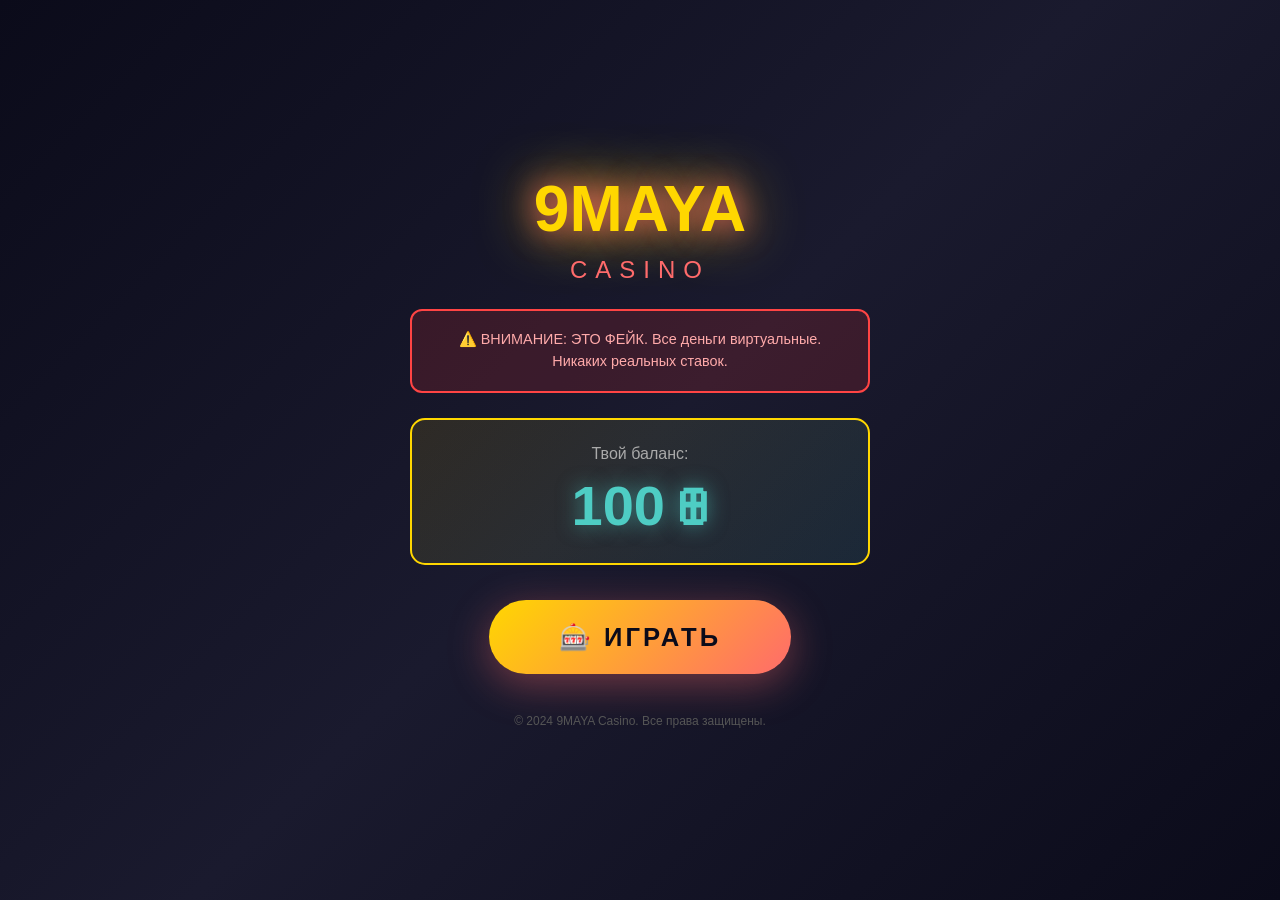
==== index.html @ 969b262f "пуш" ====
<!DOCTYPE html>
<html lang="ru">
<head>
    <meta charset="UTF-8">
    <meta name="viewport" content="width=device-width, initial-scale=1.0">
    <title>9MAYA Casino - Вход</title>
    <link rel="stylesheet" href="cjs/style.css">
</head>
<body>
    <div class="container">
        <div class="logo">
            <h1>9MAYA</h1>
            <p>CASINO</p>
        </div>
        
        <div class="disclaimer">
            ⚠️ ВНИМАНИЕ: ЭТО ФЕЙК. Все деньги виртуальные. Никаких реальных ставок.
        </div>

        <div class="balance-card">
            <p class="balance-label">Твой баланс:</p>
            <div class="balance-amount" id="balance">100 Ꚛ</div>
        </div>

        <button class="play-btn" id="playBtn">
            🎰 ИГРАТЬ
        </button>

        <div class="footer">
            <p>© 2024 9MAYA Casino. Все права защищены.</p>
        </div>
    </div>

    <script>
        const balance = parseInt(localStorage.getItem('maya_balance')) || 100;
        document.getElementById('balance').textContent = balance + ' Ꚛ';
        
        document.getElementById('playBtn').addEventListener('click', () => {
            window.location.href = 'game.html';
        });
    </script>
</body>
</html>
---- cjs/style.css ----
* { margin: 0; padding: 0; box-sizing: border-box; }

body {
    font-family: 'Arial', sans-serif;
    background: linear-gradient(135deg, #0b0b1a 0%, #1a1a2e 50%, #0b0b1a 100%);
    color: #fff;
    min-height: 100vh;
    display: flex;
    justify-content: center;
    align-items: center;
    overflow: hidden;
}

.container {
    text-align: center;
    padding: 30px 20px;
    max-width: 500px;
    width: 100%;
    animation: fadeIn 0.8s ease;
}

@keyframes fadeIn {
    from { opacity: 0; transform: translateY(20px); }
    to { opacity: 1; transform: translateY(0); }
}

.logo h1 {
    font-size: 4em;
    color: #ffd700;
    text-shadow: 0 0 30px #ff6b6b, 0 0 60px #ffd700;
    margin-bottom: 10px;
}

.logo p {
    font-size: 1.5em;
    color: #ff6b6b;
    letter-spacing: 8px;
}

.disclaimer {
    background: rgba(255, 50, 50, 0.15);
    border: 2px solid #ff4444;
    padding: 18px;
    margin: 25px 0;
    border-radius: 12px;
    font-size: 0.9em;
    line-height: 1.5;
    color: #ffaaaa;
}

.balance-card {
    background: linear-gradient(135deg, rgba(255, 215, 0, 0.1), rgba(78, 205, 196, 0.1));
    border: 2px solid #ffd700;
    padding: 25px;
    border-radius: 15px;
    margin: 25px 0;
}

.balance-label {
    color: #aaa;
    font-size: 1em;
    margin-bottom: 10px;
}

.balance-amount {
    font-size: 3.5em;
    font-weight: bold;
    color: #4ecdc4;
    text-shadow: 0 0 20px rgba(78, 205, 196, 0.6);
}

.play-btn {
    background: linear-gradient(135deg, #ffd700, #ff6b6b);
    border: none;
    padding: 22px 70px;
    font-size: 1.6em;
    font-weight: bold;
    color: #0b0b1a;
    border-radius: 50px;
    cursor: pointer;
    text-transform: uppercase;
    letter-spacing: 3px;
    box-shadow: 0 10px 40px rgba(255, 107, 107, 0.4);
    transition: transform 0.2s, box-shadow 0.2s;
    margin-top: 10px;
}

.play-btn:hover {
    transform: scale(1.08);
    box-shadow: 0 15px 50px rgba(255, 107, 107, 0.6);
}

.play-btn:active {
    transform: scale(0.97);
}

.footer {
    margin-top: 40px;
    color: #555;
    font-size: 0.75em;
}
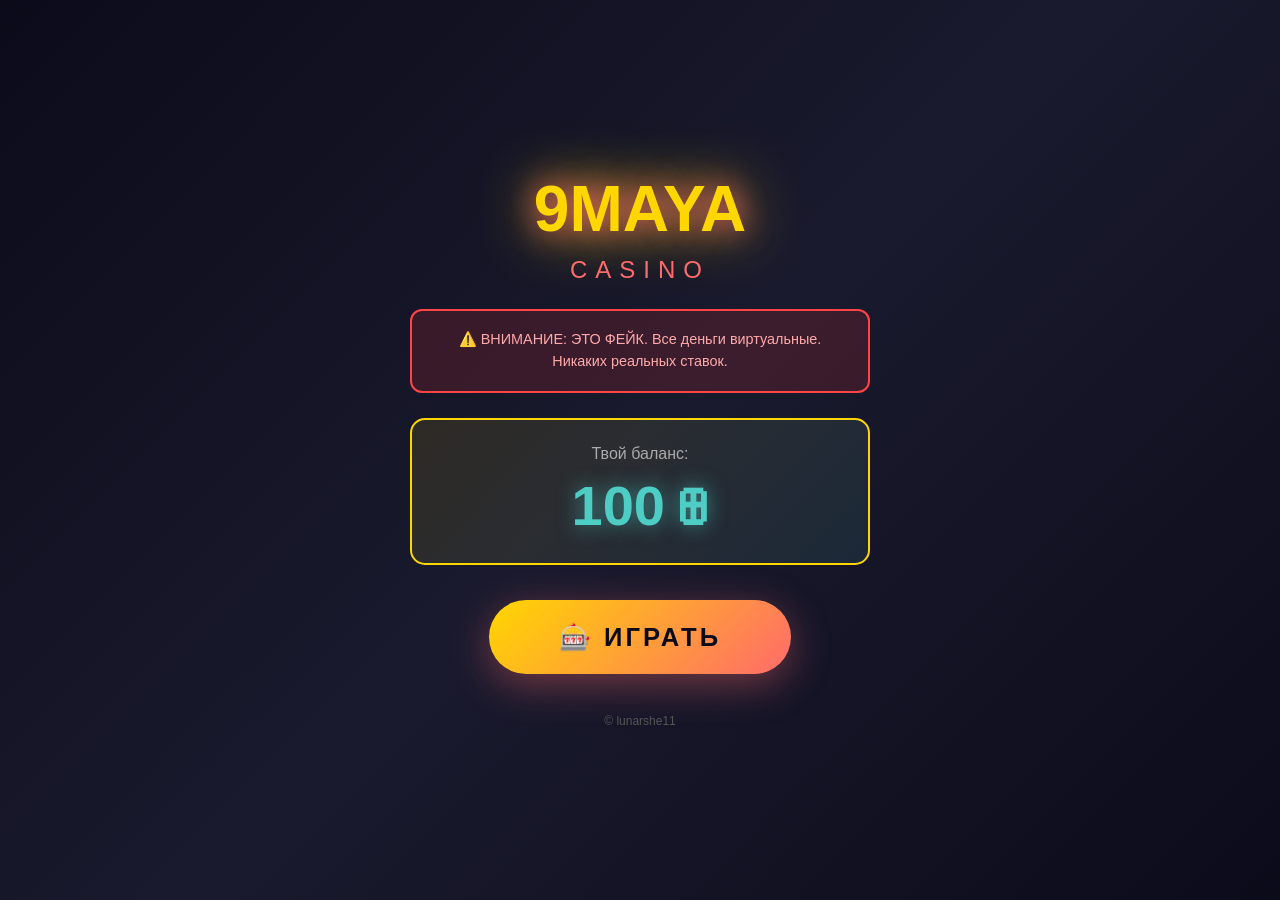
==== commit 2c04fbb8: "пуш" ====
--- a/index.html
+++ b/index.html
@@ -27,7 +27,7 @@
         </button>
 
         <div class="footer">
-            <p>© 2024 9MAYA Casino. Все права защищены.</p>
+            <p>© lunarshe11</p>
         </div>
     </div>
 
